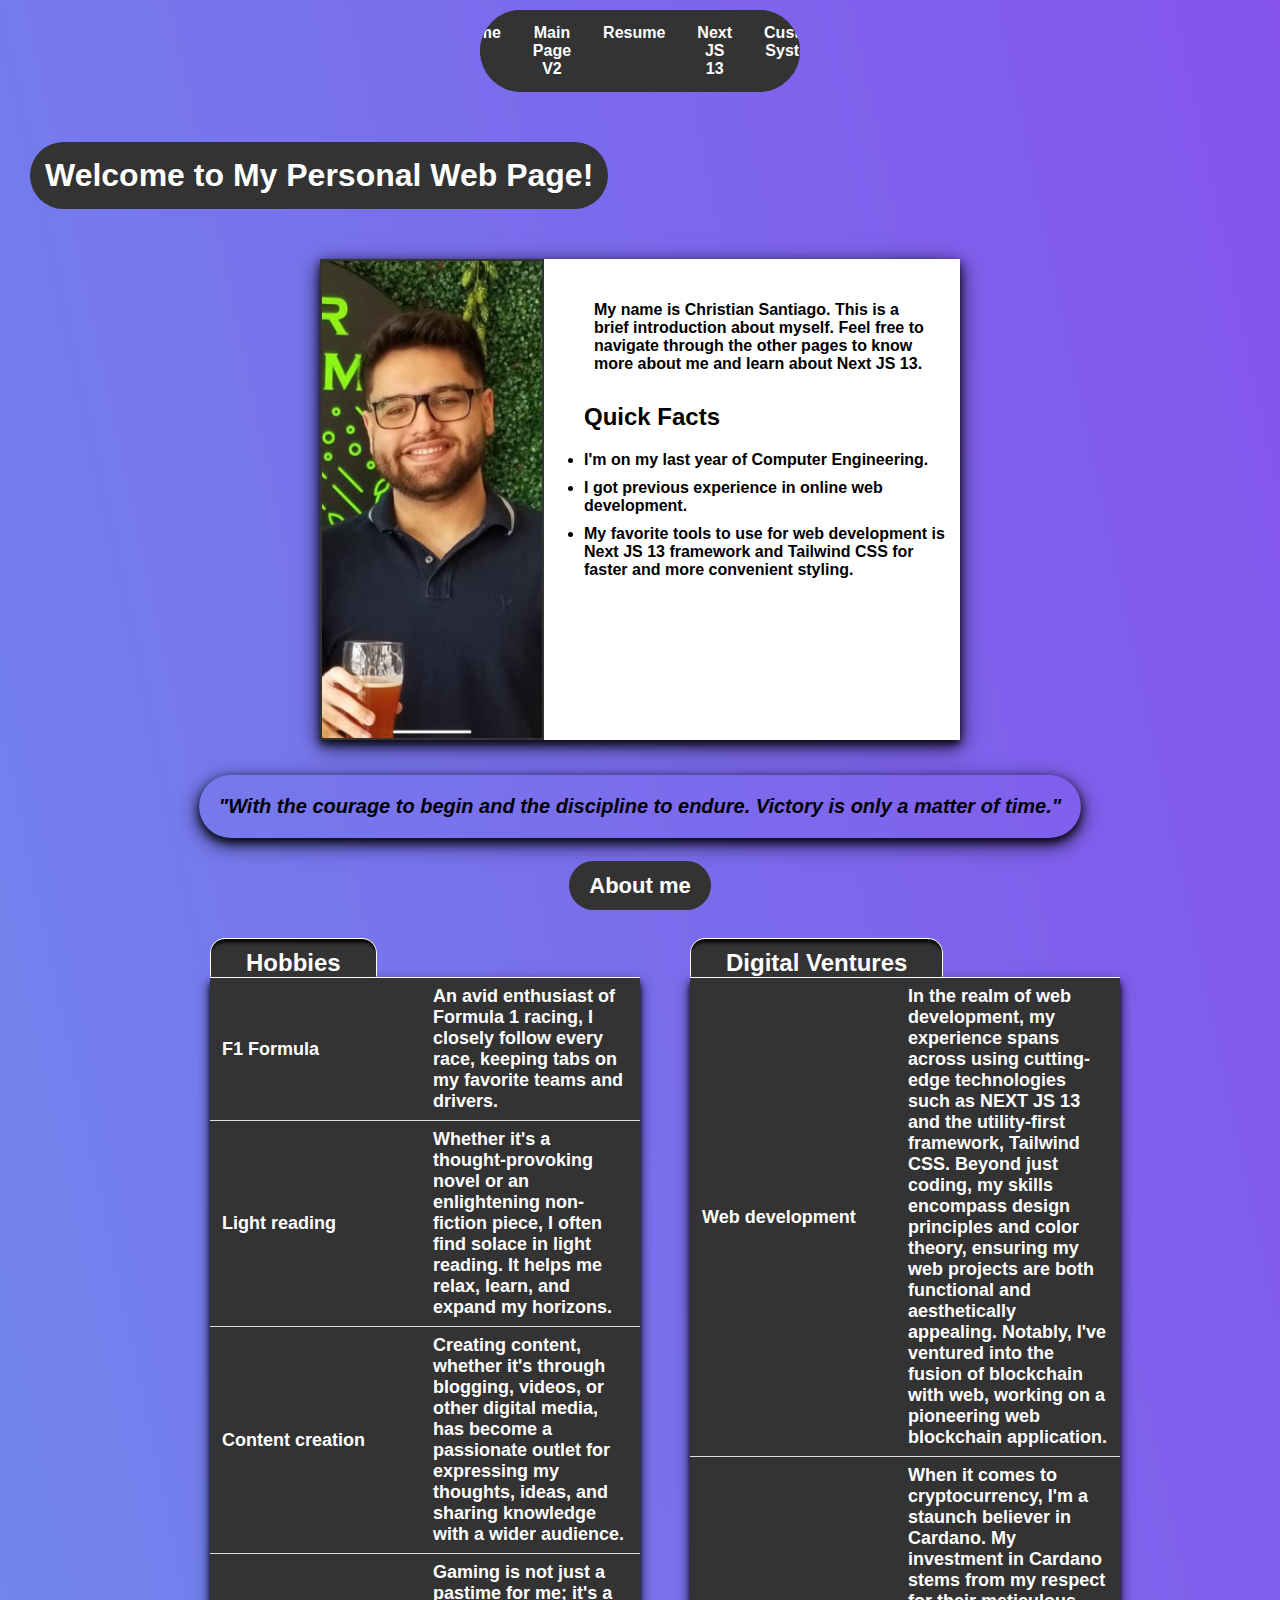
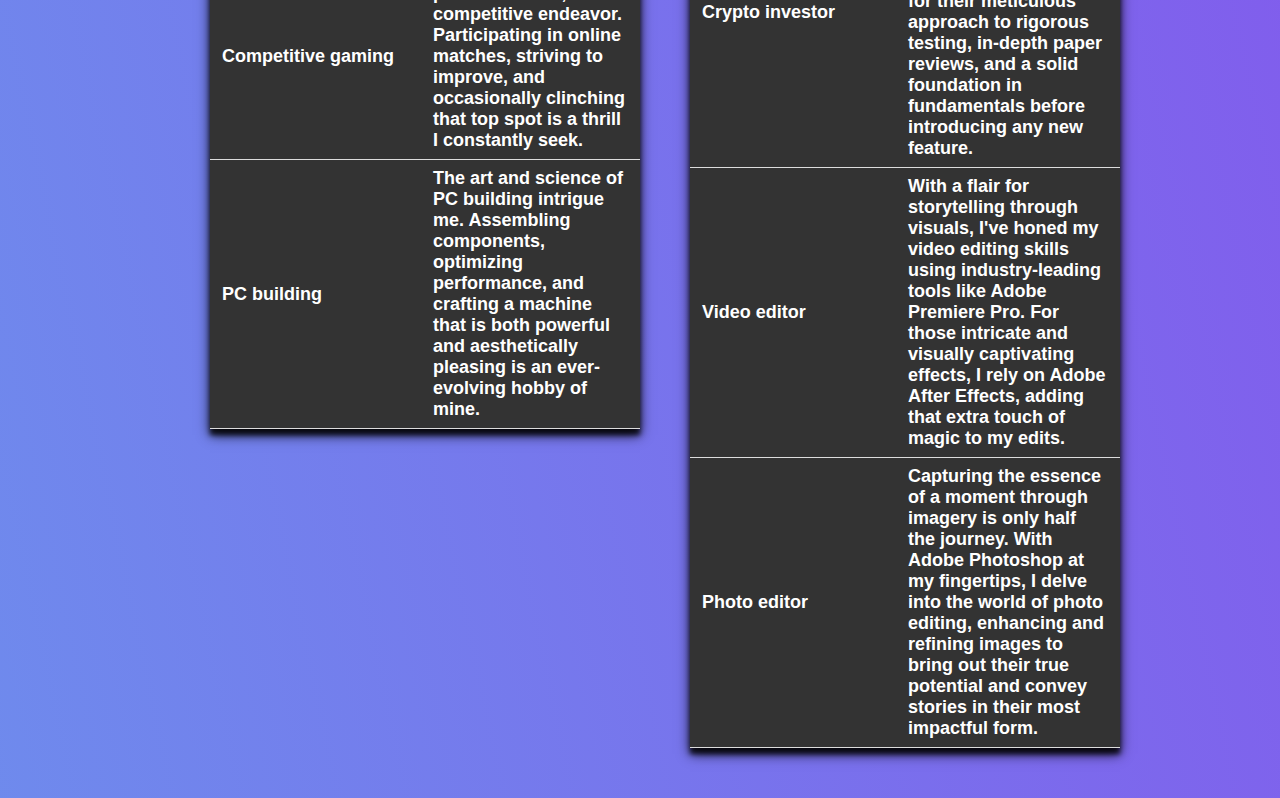
==== index.html @ 77cc86ce "First commit of HW2" ====
<!DOCTYPE html>
<html lang="en">
  <head>
    <meta charset="UTF-8" />
    <meta name="viewport" content="width=device-width, initial-scale=1.0" />
    <title>Christian Santiago - Personal Web Page</title>

    <link rel="stylesheet" type="text/css" href="/css/mainpage_v1.css" />
  </head>

  <body>
    <div class="contentsForBG">
      <div class="bg"></div>
      <nav>
        <ul class="menu">
          <li><a href="/index.html">Home</a></li>
          <li><a href="/mainpage_v2.html">Main Page V2</a></li>
          <li><a href="/resume.html">Resume</a></li>
          <li><a href="/page3.html">Next JS 13</a></li>
          <li><a href="/computerStore.html">Custom System</a></li>
        </ul>
      </nav>

      <h1>Welcome to My Personal Web Page!</h1>

      <div class="hero-section">
        <img
          src="/assets/profile_picture.jpeg"
          alt="Profile Picture"
          class="important"
        />
        <ul>
          <p class="summary">
            My name is Christian Santiago. This is a brief introduction about
            myself. Feel free to navigate through the other pages to know more
            about me and learn about Next JS 13.
          </p>
          <h2>Quick Facts</h2>
          <li><a>I'm on my last year of Computer Engineering.</a></li>
          <li class="list-item">
            <a> I got previous experience in online web development.</a>
          </li>
          <li class="list-item">
            <a
              >My favorite tools to use for web development is Next JS 13
              framework and Tailwind CSS for faster and more convenient
              styling.</a
            >
          </li>
        </ul>
      </div>

      <blockquote>
        "With the courage to begin and the discipline to endure. Victory is only
        a matter of time."
      </blockquote>

      <div class="organizer">
        <div><a class="about-me-header">About me</a></div>

        <div class="tables-container">
          <div class="table-container">
            <a class="category-about">Hobbies</a>
            <div>
              <table>
                <tbody>
                  <tr>
                    <td>F1 Formula</td>
                    <td>
                      An avid enthusiast of Formula 1 racing, I closely follow
                      every race, keeping tabs on my favorite teams and drivers.
                    </td>
                  </tr>
                  <tr>
                    <td>Light reading</td>
                    <td>
                      Whether it's a thought-provoking novel or an enlightening
                      non-fiction piece, I often find solace in light reading.
                      It helps me relax, learn, and expand my horizons.
                    </td>
                  </tr>
                  <tr>
                    <td>Content creation</td>
                    <td>
                      Creating content, whether it's through blogging, videos,
                      or other digital media, has become a passionate outlet for
                      expressing my thoughts, ideas, and sharing knowledge with
                      a wider audience.
                    </td>
                  </tr>
                  <tr>
                    <td>Competitive gaming</td>
                    <td>
                      Gaming is not just a pastime for me; it's a competitive
                      endeavor. Participating in online matches, striving to
                      improve, and occasionally clinching that top spot is a
                      thrill I constantly seek.
                    </td>
                  </tr>
                  <tr>
                    <td>PC building</td>
                    <td>
                      The art and science of PC building intrigue me. Assembling
                      components, optimizing performance, and crafting a machine
                      that is both powerful and aesthetically pleasing is an
                      ever-evolving hobby of mine.
                    </td>
                  </tr>
                </tbody>
              </table>
            </div>
          </div>
          <div class="table-container">
            <a class="category-about">Digital Ventures</a>
            <table>
              <tr>
                <td>Web development</td>
                <td>
                  In the realm of web development, my experience spans across
                  using cutting-edge technologies such as NEXT JS 13 and the
                  utility-first framework, Tailwind CSS. Beyond just coding, my
                  skills encompass design principles and color theory, ensuring
                  my web projects are both functional and aesthetically
                  appealing. Notably, I've ventured into the fusion of
                  blockchain with web, working on a pioneering web blockchain
                  application.
                </td>
              </tr>
              <tr>
                <td>Crypto investor</td>
                <td>
                  When it comes to cryptocurrency, I'm a staunch believer in
                  Cardano. My investment in Cardano stems from my respect for
                  their meticulous approach to rigorous testing, in-depth paper
                  reviews, and a solid foundation in fundamentals before
                  introducing any new feature.
                </td>
              </tr>
              <tr>
                <td>Video editor</td>
                <td>
                  With a flair for storytelling through visuals, I've honed my
                  video editing skills using industry-leading tools like Adobe
                  Premiere Pro. For those intricate and visually captivating
                  effects, I rely on Adobe After Effects, adding that extra
                  touch of magic to my edits.
                </td>
              </tr>
              <tr>
                <td>Photo editor</td>
                <td>
                  Capturing the essence of a moment through imagery is only half
                  the journey. With Adobe Photoshop at my fingertips, I delve
                  into the world of photo editing, enhancing and refining images
                  to bring out their true potential and convey stories in their
                  most impactful form.
                </td>
              </tr>
            </table>
          </div>
        </div>
      </div>
    </div>
  </body>
</html>
---- css/mainpage_v1.css ----
body {
  font-family: Arial, sans-serif;
  margin: auto;
}

.contentsForBG {
  position: relative;
  overflow-x: hidden;
  overflow-y: hidden;
  height: 100%;
}
.bg {
  position: absolute;
  background: linear-gradient(
    78deg,
    rgba(92, 184, 237, 1) 0%,
    rgba(148, 46, 236, 1) 78%
  );
  width: 300%;
  height: 400%;
  z-index: -1;
  animation: changeBg 8s linear infinite;
}
@keyframes changeBg {
  0% {
    transform: translate(0%, 0%);
  }
  50% {
    transform: translate(-65%, -75%);
  }
  100% {
    transform: translate(0%, 0%);
  }
}
nav {
  padding-top: 10px;
}
.menu {
  list-style-type: none;
  padding: 0px;
  margin: auto;
  overflow: hidden;
  display: flex;
  flex-direction: row;
  justify-content: center;
  border-radius: 200px;
  width: 25%;
  background-color: #333;
}

.menu li a {
  display: block;
  color: white;
  text-align: center;
  padding: 14px 16px;
  text-decoration: none;
  background-color: #333;
}

.menu li a:hover {
  background-color: #111;
}

h1 {
  display: block;
  color: #ffffff;
  margin-left: 30px;
  padding: 15px;
  font-weight: 800;
  margin-top: 50px;
  margin-bottom: 50px;
  width: max-content;
  border-radius: 200px;
  align-self: center;
  background-color: #333;
}

h2 {
  color: #000;
  font-weight: 700;
}

p {
  font-size: 16px;
}

ul {
  list-style-type: disc;
}

li a {
  color: #000;
  text-decoration: none;
  font-weight: 600;
}

.list-item {
  font-size: medium;
  padding-top: 10px;
}

blockquote {
  font-style: italic;
  padding: 20px;
  margin-top: 35px;
  margin-bottom: 35px;
  margin-right: auto;
  margin-left: auto;

  display: flex;
  border-radius: 100px;
  justify-content: center;
  font-size: 20px;
  font-weight: 700;
  width: max-content;
  height: max-content;
  box-shadow: 0 4px 8px 0 rgba(0, 0, 0, 0.8), 0 6px 20px 0 rgba(0, 0, 0, 0.8);
}

.category-about {
  background-color: #333;
  color: white;
  font-size: 24px;
  padding-left: 35px;
  padding-top: 10px;
  padding-right: 35px;
  width: 100%;
  font-weight: 600;
  border: solid 1px #333;
  border-radius: 15px 15px 0px 0px;
  border-top-color: white;
  border-right-color: white;
  border-left-color: white;
  box-shadow: inset 0px 7px 3px -3px rgba(0, 0, 0, 0.8);
}

.hero-section {
  background: white;
  display: flex;
  width: 50%;
  margin: auto;
  box-shadow: 0 4px 8px 0 rgba(0, 0, 0, 0.8), 0 6px 20px 0 rgba(0, 0, 0, 0.8);
}
.important {
  border: 2px solid #333;
  height: auto;
  width: 220px;
  display: flex;
  margin: auto;
}

.summary {
  font-weight: 700;
  padding: 10px;
  width: 90%;
}

table {
  border-collapse: collapse;
  background-color: #333;
  color: white;
  font-size: 18px;
  font-weight: 600;
  box-shadow: 0 6px 12px 0 rgba(0, 0, 0, 0.8), 0 6px 5px 0 rgba(0, 0, 0, 0.8);
}

table th,
table td {
  border: 1px solid #ddd;
  padding: 8px 12px;
  border-right: transparent;
  border-left: transparent;

  font-size: 18px;
  width: 400px;
  border: solid 1x;
  border-top-color: white;
  border-right-color: white;
  border-left-color: white;
}
.tables-container {
  display: flex;
  flex-direction: row;
  margin: auto;
  justify-content: space-evenly;
  min-width: 100%;
  padding: 25px;
}

.table-container {
  padding: 25px;
}

.organizer {
  display: flex;
  flex-direction: column;
  width: 75%;
  margin-right: auto;
  margin-left: auto;
}

div.organizer div {
  margin-left: auto;
  margin-right: auto;
}
.about-me-header {
  color: #ffffff;
  padding: 20px;
  border-radius: 200px;
  background-color: #333;
  padding-bottom: 12px;
  padding-top: 12px;
  font-weight: 800;
  font-size: 22px;
}
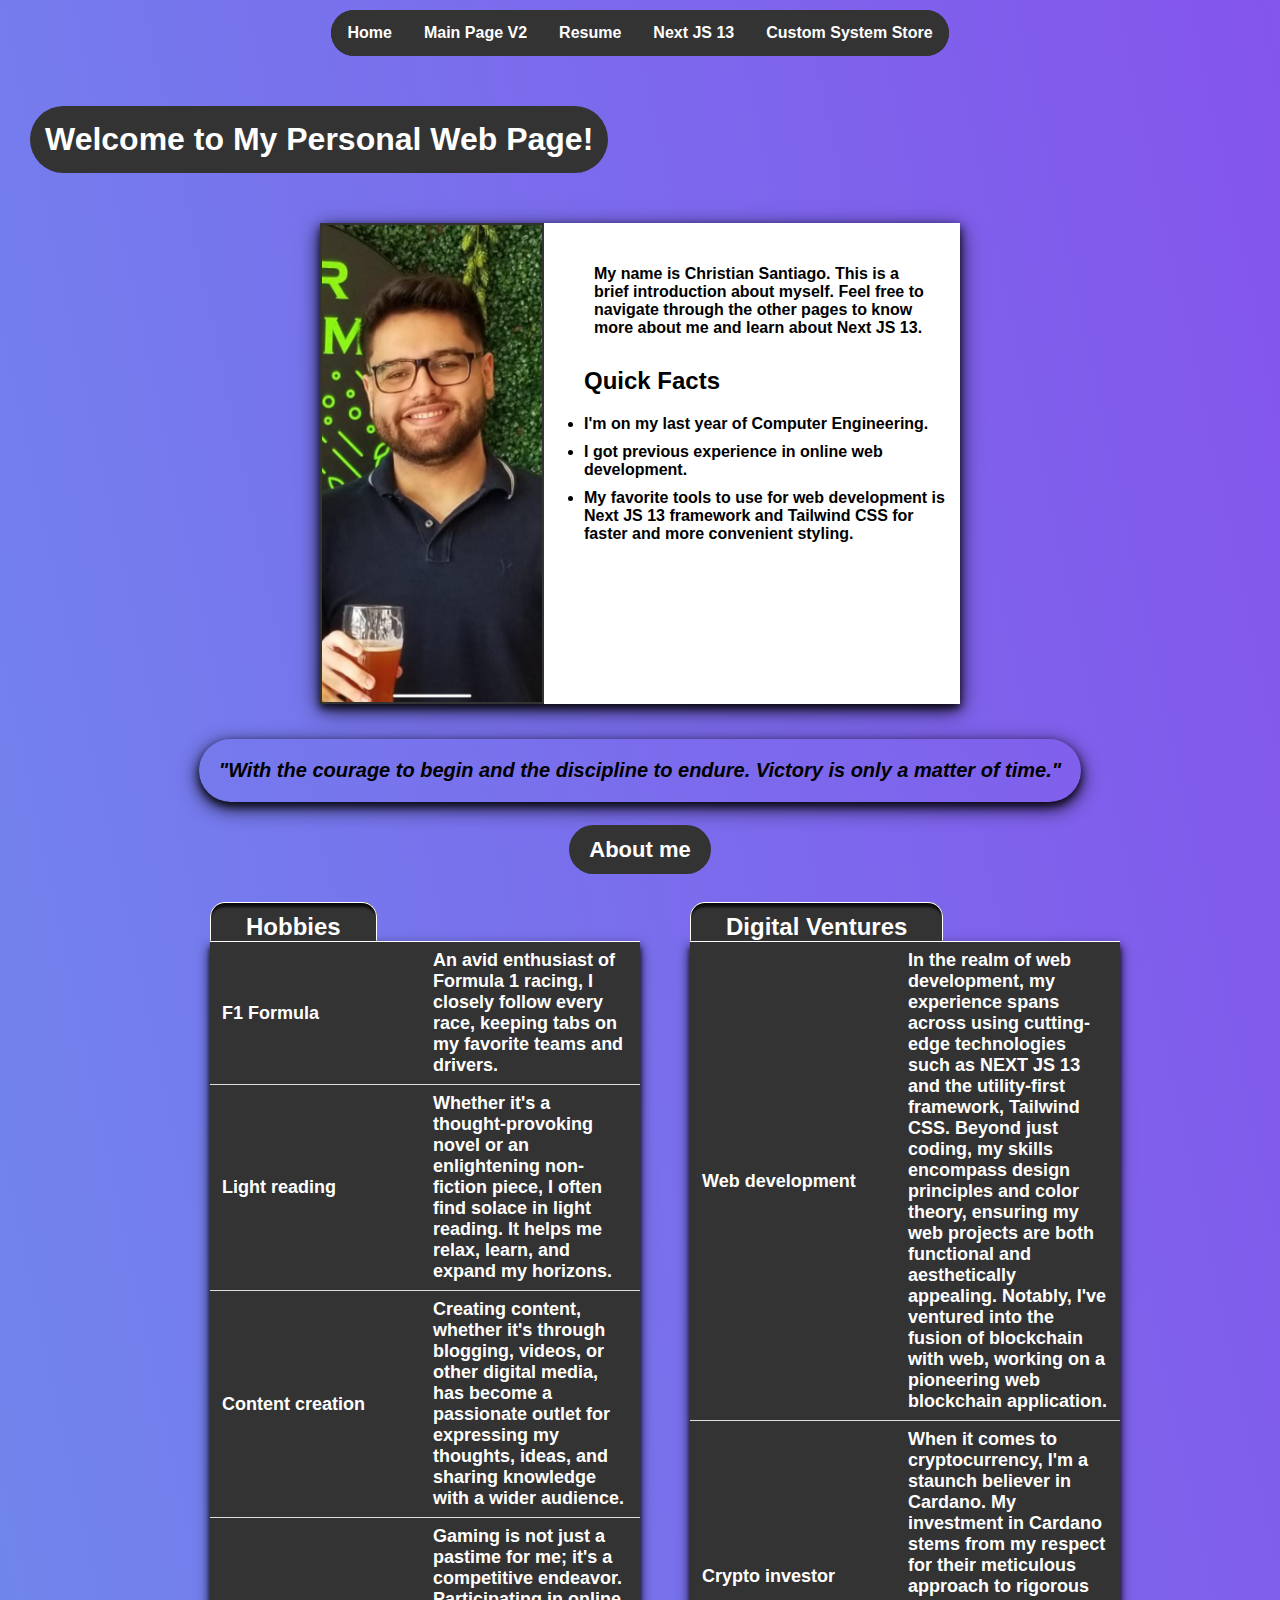
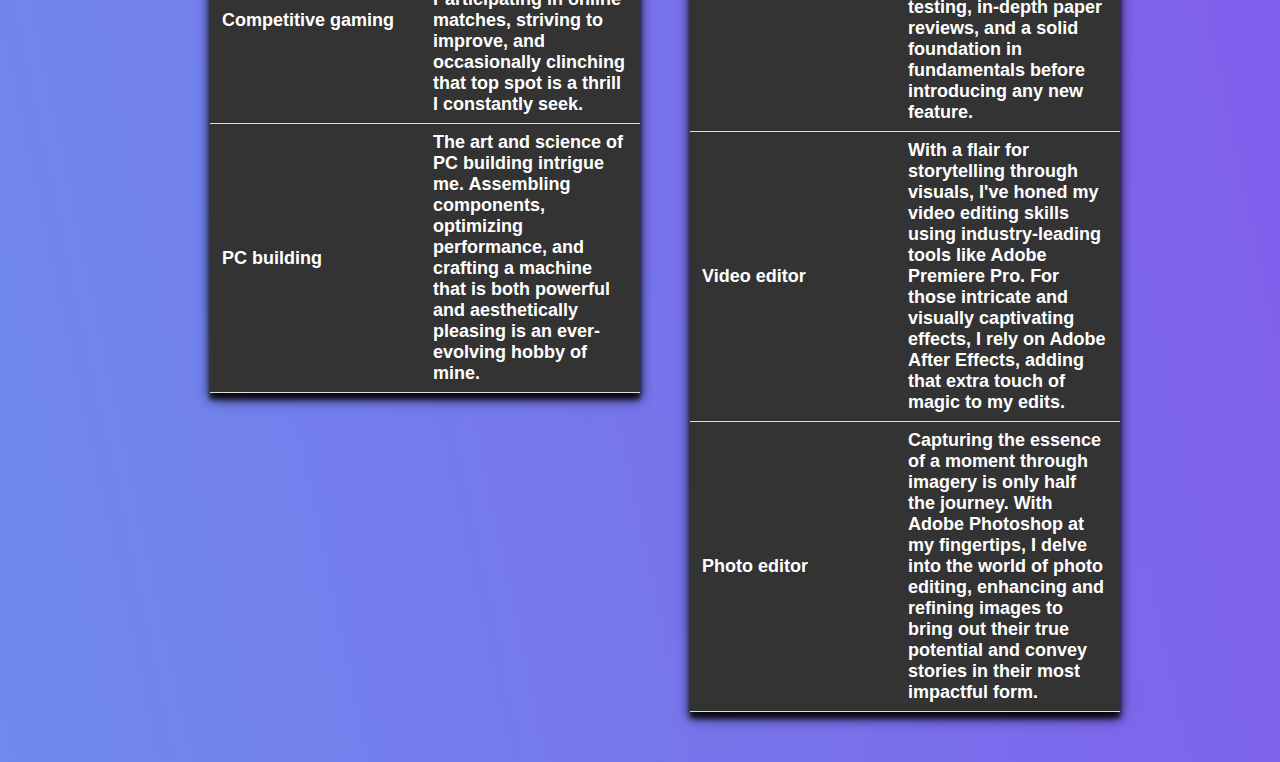
==== commit 463ca46e: "Done with the store and invoice" ====
--- a/index.html
+++ b/index.html
@@ -17,7 +17,7 @@
           <li><a href="/mainpage_v2.html">Main Page V2</a></li>
           <li><a href="/resume.html">Resume</a></li>
           <li><a href="/page3.html">Next JS 13</a></li>
-          <li><a href="/computerStore.html">Custom System</a></li>
+          <li><a href="/computerStore.html">Custom System Store</a></li>
         </ul>
       </nav>
 
--- a/css/mainpage_v1.css
+++ b/css/mainpage_v1.css
@@ -44,7 +44,7 @@
   flex-direction: row;
   justify-content: center;
   border-radius: 200px;
-  width: 25%;
+  width: max-content;
   background-color: #333;
 }
 
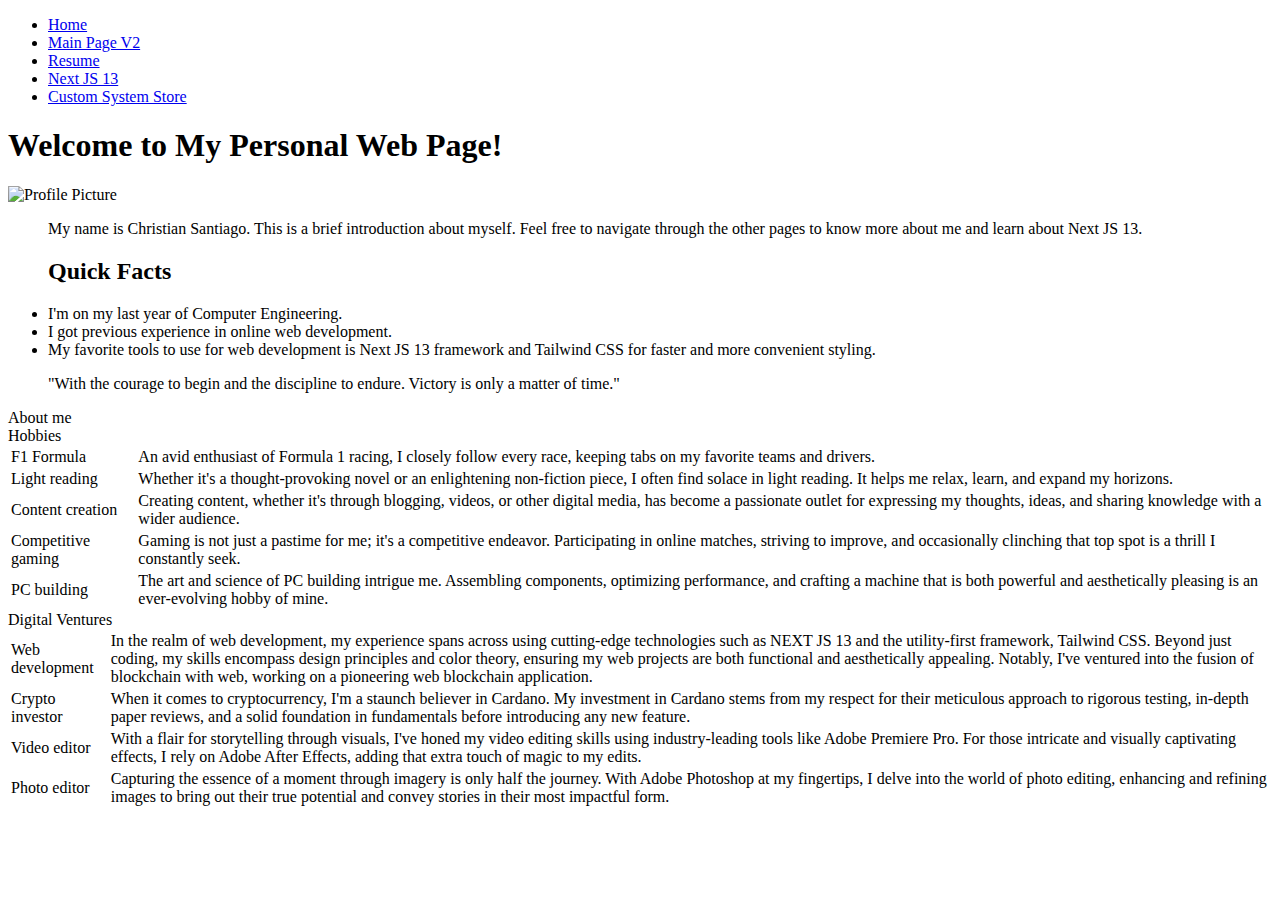
==== commit 5514b101: "Fixing datap for css and pics links" ====
--- a/index.html
+++ b/index.html
@@ -5,7 +5,7 @@
     <meta name="viewport" content="width=device-width, initial-scale=1.0" />
     <title>Christian Santiago - Personal Web Page</title>
 
-    <link rel="stylesheet" type="text/css" href="/css/mainpage_v1.css" />
+    <link rel="stylesheet" type="text/css" href="/HW-2-JavaScript-HW/css/mainpage_v1.css" />
   </head>
 
   <body>
@@ -25,7 +25,7 @@
 
       <div class="hero-section">
         <img
-          src="/assets/profile_picture.jpeg"
+          src="/HW-2-JavaScript-HW/assets/profile_picture.jpeg"
           alt="Profile Picture"
           class="important"
         />
